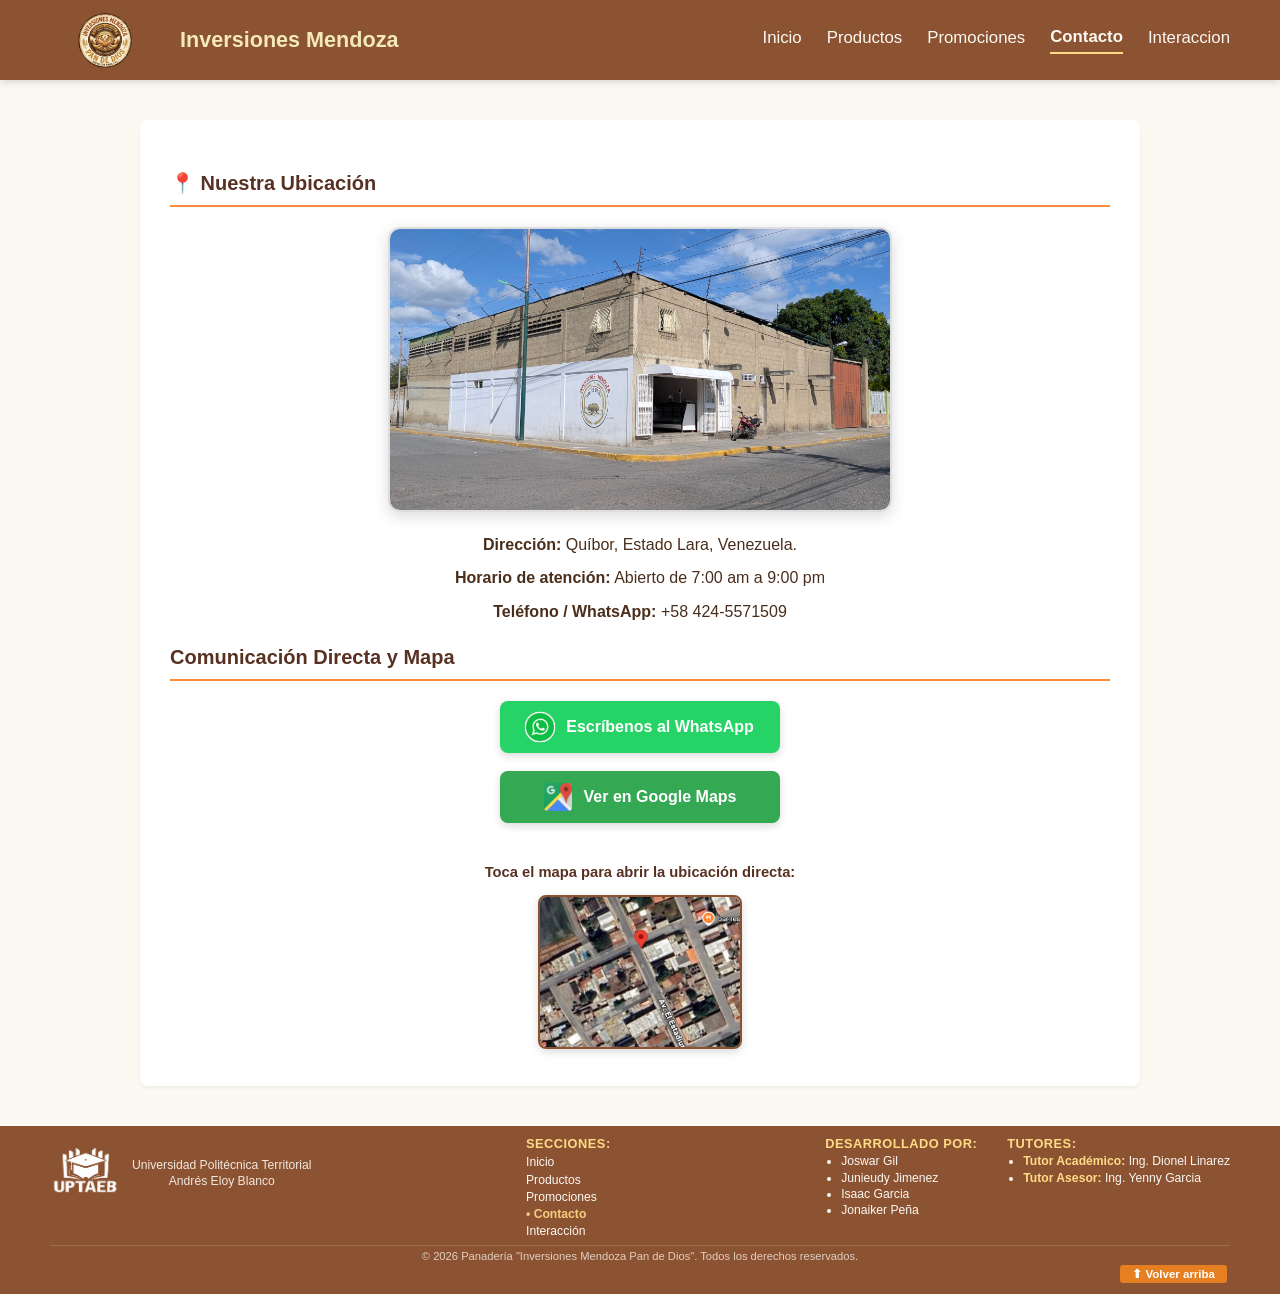
==== contacto.html @ a91e6623 "Subiendo mi pagina web" ====
<!DOCTYPE html>
<html lang="es">

<head>
    <meta charset="UTF-8">
    <meta http-equiv="X-UA-Compatible" content="IE=edge">
    <meta name="viewport" content="width=device-width, initial-scale=1.0, maximum-scale=5.0">
    <meta name="MobileOptimized" content="width">
    <meta name="HandheldFriendly" content="true">
    <meta name="mobile-web-app-capable" content="yes">
    <meta name="apple-mobile-web-app-capable" content="yes">
    <meta name="theme-color" content="#8c5333">
    <title>Contacto - Inversiones Mendoza Pan de Dios</title>
    <link rel="stylesheet" href="estilos.css">
</head>

<body id="pagina-contacto">

    <div id="arriba"></div>
    <header class="header-navegacion">
        <div class="contenedor-logo">
            <img src="imagenes/logo.png" alt="Logo" class="logo-img">
        </div>
        <div class="texto-inversiones">
            <h3>Inversiones Mendoza</h3>
        </div>

        <input type="checkbox" id="menu-check" class="menu-check">
        <label for="menu-check" class="menu-hamburguesa" aria-label="Abrir menú de navegación">
            <span class="linea-hamburguesa"></span>
            <span class="linea-hamburguesa"></span>
            <span class="linea-hamburguesa"></span>
        </label>

        <nav class="menu">
            <a href="index.html" class="nav-inicio">Inicio</a>
            <a href="productos.html" class="nav-productos">Productos</a>
            <a href="promociones.html" class="nav-promociones">Promociones</a>
            <a href="contacto.html" class="nav-contacto">Contacto</a>
            <a href="opiniones.html" class="nav-opiniones">Interaccion</a>
        </nav>
    </header>

    <main class="contenedor-principal">
        <!-- Información de ubicación física, horarios y enlaces directos a WhatsApp y Google Maps -->
        <div class="contenedor-tarjeta">

            <section>
                <h2 class="titulo-categoria">📍 Nuestra Ubicación</h2>

                <div class="contenedor-foto-fachada">
                    <img src="imagenes/fachada_panaderia.jpg"
                        alt="Fachada de la Panadería Inversiones Mendoza Pan de Dios" class="img-fachada">
                </div>

                <div class="datos-contacto">
                    <p><strong>Dirección:</strong> Quíbor, Estado Lara, Venezuela.</p>
                    <p><strong>Horario de atención:</strong> Abierto de 7:00 am a 9:00 pm</p>
                    <p><strong>Teléfono / WhatsApp:</strong> +58 424-5571509</p>
                </div>
            </section>

            <section>
                <h2 class="titulo-categoria">Comunicación Directa y Mapa</h2>

                <div class="columna-contacto-vertical">
                    <a href="https://wa.me/584245571509?text=Hola%2C%20me%20comunico%20desde%20la%20secci%C3%B3n%20de%20contacto%20para%20realizar%20una%20consulta%20a%20la%20panader%C3%ADa%20Inversiones%20Mendoza."
                        target="_blank" rel="noopener noreferrer" class="boton-contacto whatsapp">
                        <img src="imagenes/whatsappicono.jpg" alt="WhatsApp" class="icono-btn-contacto wsp">
                        <span>Escríbenos al WhatsApp</span>
                    </a>

                    <a href="https://maps.app.goo.gl/RMvZRr3VGfAsPou39" target="_blank" rel="noopener noreferrer"
                        class="boton-contacto maps">
                        <img src="imagenes/googlemaps.jpg" alt="Google Maps" class="icono-btn-contacto">
                        <span>Ver en Google Maps</span>
                    </a>

                    <div class="contenedor-mapa-miniatura">
                        <p class="etiqueta-mapa">Toca el mapa para abrir la ubicación directa:</p>
                        <a href="https://maps.app.goo.gl/RMvZRr3VGfAsPou39" target="_blank" rel="noopener noreferrer">
                            <img src="imagenes/Captura Ubicacion.PNG" alt="Ubicación en Google Maps"
                                class="img-mapa-miniatura">
                        </a>
                    </div>
                </div>
            </section>

        </div>
    </main>

    <!-- Pie de página con créditos del equipo, navegación y la UPTAEB -->
    <footer class="pie-pagina">

        <div class="fila-superior-footer">
            <!-- Izquierda: Institución con Logo al lado -->
            <div class="columna-footer universidad">
                <div class="bloque-institucion-flex">
                    <img src="imagenes/logo_universidad.png" alt="Logo UPTAEB" class="logo-uni-img">

                    <div class="texto-institucion">
                        <p>Universidad Politécnica Territorial</p>
                        <p id="texto2uni">Andrés Eloy Blanco</p>
                    </div>
                </div>
            </div>

            <!-- Centro: Secciones una arriba de la otra -->
            <div class="columna-footer secciones">
                <h3>Secciones:</h3>
                <nav class="footer-nav">
                    <a href="index.html" class="footer-inicio">Inicio</a>
                    <a href="productos.html" class="footer-productos">Productos</a>
                    <a href="promociones.html" class="footer-promociones">Promociones</a>
                    <a href="contacto.html" class="footer-contacto">Contacto</a>
                    <a href="opiniones.html" class="footer-opiniones">Interacción</a>
                </nav>
            </div>

            <!-- Derecha: Desarrolladores con UL y Tutores alineados al mismo margen -->
            <div class="columna-footer desarrolladores-tutores">
                <div class="bloque-desarrolladores">
                    <h3>Desarrollado por:</h3>
                    <ul class="lista-desarrolladores">
                        <li>Joswar Gil</li>
                        <li>Junieudy Jimenez</li>
                        <li>Isaac Garcia</li>
                        <li>Jonaiker Peña</li>
                    </ul>
                </div>
                <div class="bloque-tutores">
                    <h3>Tutores:</h3>
                    <ul class="lista-tutores">
                        <li><strong>Tutor Académico:</strong> Ing. Dionel Linarez</li>
                        <li><strong>Tutor Asesor:</strong> Ing. Yenny Garcia</li>
                    </ul>
                </div>
            </div>
        </div>

        <div class="fila-inferior-footer derechos">
            <p>&copy; 2026 Panadería "Inversiones Mendoza Pan de Dios". Todos los derechos reservados.</p>
        </div>
        <div class="contenedor-boton-arriba">
            <a href="#arriba" class="boton-ir-arriba">⬆ Volver arriba</a>
        </div>

    </footer>
</body>

</html>
---- estilos.css ----
/* ==========================================================================
   INVERSIONES MENDOZA PAN DE DIOS - ESTILOS PRINCIPALES
   ========================================================================== */

/* --------------------------------------------------------------------------
   1. RESET Y CONFIGURACIÓN BASE
   -------------------------------------------------------------------------- */
*::before,
*::after {
    box-sizing: border-box;
}

html {
    scroll-behavior: smooth;
}

#arriba {
    scroll-margin-top: 0;
}

/* Compensación de anclas en el catálogo para no quedar tapado por el header fijo */
#seccion-panes,
#seccion-quesos,
#seccion-charcuteria,
.grupo-categoria {
    scroll-margin-top: 90px;
}

/* Estilos base del cuerpo de la página */
body {
    margin: 0;
    padding: 0;
    font-family: 'Segoe UI', sans-serif;
    background-color: #fcf8f2;
    color: #4a2e1b;
    animation: aparecerPantalla 0.4s ease-out forwards;
}

/* Contenedor central que limita el ancho a 1000px y lo centra */
.contenedor-principal {
    max-width: 1000px;
    margin: 40px auto;
    padding: 0 20px;
    text-align: center;
}

/* Tarjeta blanca para agrupar contenidos en subpáginas */
.contenedor-tarjeta,
.bloque-texto-resena {
    background-color: #ffffff;
    border-radius: 8px;
    padding: 30px;
    margin-top: 15px;
    box-shadow: 0 2px 5px rgba(0, 0, 0, 0.05);
    line-height: 1.6;
}

/* Formato justificado específico para la reseña histórica en Inicio */
.bloque-texto-resena {
    text-align: justify;
}

.bloque-texto-resena p {
    text-indent: 5px;
    margin-bottom: 15px;
}

.bloque-texto-resena p:last-child {
    margin-bottom: 0;
}

/* --------------------------------------------------------------------------
   2. BARRA DE NAVEGACIÓN Y CABECERA (HEADER)
   -------------------------------------------------------------------------- */
.header-navegacion {
    background-color: #8c5333;
    display: flex;
    justify-content: space-between;
    align-items: center;
    padding: 10px 50px;
    position: sticky;
    top: 0;
    z-index: 1000;
    box-shadow: 0 2px 8px rgba(0, 0, 0, 0.15);
}

.contenedor-logo {
    display: flex;
    align-items: center;
}

.logo-img {
    height: 60px;
    width: auto;
    display: block;
    flex-shrink: 0;
}

.texto-inversiones {
    color: #f3eab8;
    margin: 0 auto 0 20px;
    text-align: left;
}

.texto-inversiones h3 {
    margin: 0;
    font-size: clamp(1.05rem, 2vw, 1.35rem);
    white-space: nowrap;
}

/* Checkbox oculto y botón hamburguesa en escritorio */
.menu-check {
    display: none;
}

.menu-hamburguesa {
    display: none;
}

/* Enlaces del menú superior */
.menu {
    display: flex;
    align-items: center;
}

.menu a {
    color: #fcf8f2;
    text-decoration: none;
    margin-left: 25px;
    font-size: 1.05rem;
    padding-bottom: 5px;
    position: relative;
    transition: color 0.3s ease;
}

.menu a:hover {
    color: #FA8C3E;
}

.menu a::after {
    content: '';
    position: absolute;
    width: 100%;
    transform: scaleX(0);
    height: 2px;
    bottom: 0;
    left: 0;
    background-color: #FA8C3E;
    transform-origin: bottom right;
    transition: transform 0.25s ease-out;
}

.menu a:hover::after {
    transform: scaleX(1);
    transform-origin: bottom left;
}

/* Resalta con línea amarilla la pestaña de la página actual y bloquea la recarga */
#pagina-inicio .nav-inicio,
#pagina-productos .nav-productos,
#pagina-promociones .nav-promociones,
#pagina-contacto .nav-contacto,
#pagina-opiniones .nav-opiniones {
    border-bottom: 2px solid #FFDB85;
    font-weight: bold;
    pointer-events: none;
    cursor: default;
}

/* --------------------------------------------------------------------------
   3. SECCIONES DE LA PÁGINA DE INICIO (INDEX)
   -------------------------------------------------------------------------- */
.bienvenida h1 {
    font-size: 1.5rem;
    color: #4a2e1b;
    margin: 40px 0 20px 0;
}

/* Carrusel automático de imágenes */
.carrusel-botones {
    position: relative;
    max-width: 700px;
    height: 400px;
    margin: 20px auto;
    border-radius: 12px;
    overflow: hidden;
    box-shadow: 0 4px 12px rgba(0, 0, 0, 0.15);
    background-color: #000;
}

.carrusel-imagenes {
    display: flex;
    width: 500%;
    height: 100%;
    animation: carruselAutomatico 13s infinite ease-in-out;
}

.carrusel-botones:hover .carrusel-imagenes {
    animation-play-state: paused;
}

.slide {
    position: relative;
    width: 20%;
    height: 100%;
    flex-shrink: 0;
}

.slide img {
    width: 100%;
    height: 100%;
    object-fit: cover;
}

.slide.slide-logo {
    background-color: #fcf8f2;
}

.slide.slide-logo img {
    object-fit: contain;
    padding: 25px 0 60px 0;
    box-sizing: border-box;
}

.carrusel-caption {
    position: absolute;
    bottom: 0;
    left: 0;
    width: 100%;
    background: rgba(0, 0, 0, 0.6);
    color: #ffffff;
    text-align: center;
    padding: 10px;
    font-size: 1.1rem;
    font-weight: bold;
}

@keyframes carruselAutomatico {

    0%,
    16% {
        transform: translateX(0%);
    }

    20%,
    36% {
        transform: translateX(-20%);
    }

    40%,
    56% {
        transform: translateX(-40%);
    }

    60%,
    76% {
        transform: translateX(-60%);
    }

    80%,
    96% {
        transform: translateX(-80%);
    }

    100% {
        transform: translateX(0%);
    }
}

/* Accesos rápidos a categorías */
.accesos-directos {
    margin: 30px 0 50px 0;
}

.instruccion-busqueda {
    font-size: 1.05rem;
    color: #593122;
    margin-bottom: 20px;
    font-weight: 500;
}

.contenedor-botones-busqueda {
    display: flex;
    justify-content: center;
    gap: 40px;
}

.tarjeta-acceso {
    display: flex;
    flex-direction: column;
    align-items: center;
    background-color: #ffffff;
    padding: 20px 35px;
    border-radius: 12px;
    text-decoration: none;
    color: #4a2e1b;
    width: 100px;
    box-shadow: 0 4px 6px rgba(0, 0, 0, 0.05);
    transition: transform 0.3s cubic-bezier(0.25, 0.8, 0.25, 1), box-shadow 0.3s ease;
}

.tarjeta-acceso:hover {
    transform: translateY(-8px);
    box-shadow: 0 12px 20px rgba(140, 83, 51, 0.15);
}

.tarjeta-acceso .icono-producto {
    font-size: 2.8rem;
    margin-bottom: 10px;
    transition: transform 0.3s ease;
}

.tarjeta-acceso:hover .icono-producto {
    transform: scale(1.15) rotate(5deg);
}

/* Reseña histórica */
.resena-historica h2 {
    font-size: 1.3rem;
    color: #593122;
    text-transform: uppercase;
    margin-top: 40px;
}

/* --------------------------------------------------------------------------
   4. CATÁLOGO DE PRODUCTOS (PRODUCTOS.HTML)
   -------------------------------------------------------------------------- */
.grupo-categoria {
    margin-bottom: 35px;
}

.titulo-categoria {
    color: #593122;
    font-size: 1.25rem;
    text-align: left;
    border-bottom: 2px solid #FA8C3E;
    padding-bottom: 6px;
    margin-bottom: 20px;
}

.grid-catalogo {
    display: flex;
    flex-wrap: wrap;
    gap: 20px;
    justify-content: center;
}

.item-tarjeta {
    background-color: #fcf8f2;
    border: 1px solid rgba(255, 94, 0, 0.281);
    border-radius: 10px;
    padding: 12px;
    text-align: center;
    width: 280px;
    box-shadow: 0 3px 6px rgba(0, 0, 0, 0.05);
    transition: transform 0.25s ease, box-shadow 0.25s ease;
}

.item-tarjeta:hover {
    transform: translateY(-5px);
    box-shadow: 0 8px 15px rgba(140, 83, 51, 0.15);
}

.img-producto {
    width: 100%;
    height: 140px;
    object-fit: cover;
    border-radius: 6px;
}

.nombre-producto {
    color: #4a2e1b;
    font-size: 1.05rem;
    font-weight: bold;
    margin-top: 10px;
    margin-bottom: 0;
}

.precio-producto {
    color: #8c5333;
    font-size: 1.1rem;
    font-weight: bold;
    margin-top: 8px;
    margin-bottom: 0;
}

/* Botón flotante de WhatsApp */
.boton-flotante-whatsapp {
    position: fixed;
    bottom: 25px;
    left: 25px;
    width: 60px;
    height: 60px;
    background-color: #25d366;
    border-radius: 50%;
    display: flex;
    justify-content: center;
    align-items: center;
    box-shadow: 0 4px 14px rgba(0, 0, 0, 0.25);
    z-index: 1000;
    transition: transform 0.3s ease, box-shadow 0.3s ease;
    text-decoration: none;
    overflow: hidden;
}

.boton-flotante-whatsapp:hover {
    transform: scale(1.1);
    box-shadow: 0 6px 20px rgba(37, 211, 102, 0.4);
}

.icono-flotante-wsp {
    width: 100%;
    height: 100%;
    object-fit: cover;
    border-radius: 50%;
    transform: scale(1.1);
}

/* --------------------------------------------------------------------------
   5. PROMOCIONES Y COMBOS (PROMOCIONES.HTML)
   -------------------------------------------------------------------------- */
.subtitulo-promociones,
.subtitulo-seccion {
    color: #6d4c38;
    font-size: 1rem;
    margin-bottom: 25px;
    text-align: center;
}

.grid-promociones {
    display: flex;
    flex-wrap: wrap;
    gap: 25px;
    justify-content: center;
}

.tarjeta-promocion {
    background-color: #ffffff;
    border: 2px solid #e67e22;
    border-radius: 38px;
    width: 205px;
    overflow: hidden;
    box-shadow: 0 4px 12px rgba(140, 83, 51, 0.1);
    display: flex;
    flex-direction: column;
    position: relative;
    transition: transform 0.3s ease, box-shadow 0.3s ease;
}

.tarjeta-promocion:hover {
    transform: translateY(-6px);
    box-shadow: 0 10px 22px rgba(230, 126, 34, 0.2);
}

.etiqueta-destacada {
    background-color: #e67e22;
    color: #ffffff;
    font-size: 0.85rem;
    font-weight: bold;
    padding: 6px 12px;
    text-align: center;
    letter-spacing: 0.5px;
}

.contenedor-img-promo {
    width: 110%;
    height: 162px;
    overflow: hidden;
    background-color: #f5ebe1;
}

.img-promocion {
    width: 100%;
    height: 100%;
    object-fit: cover;
    transition: transform 0.3s ease;
}

.tarjeta-promocion:hover .img-promocion {
    transform: scale(1.05);
}

.contenido-promocion {
    padding: 18px;
    display: flex;
    flex-direction: column;
    flex-grow: 1;
    text-align: left;
}

.nombre-promocion {
    color: #593122;
    font-size: 1.2rem;
    margin: 0 0 10px 0;
    text-align: center;
}

.descripcion-promo {
    font-size: 0.92rem;
    color: #4a2e1b;
    line-height: 1.4;
    margin-bottom: 15px;
    text-indent: 0;
}

.caja-precio-promo {
    margin-bottom: 15px;
}

.precio-promocion {
    font-size: 1.35rem;
    font-weight: bold;
    color: #e67e22;
    margin: 0 0 8px 0;
    text-align: center;
}

.nota-adicional {
    font-size: 0.82rem;
    color: #7a5035;
    margin: 0;
    text-indent: 0;
}

.boton-solicitar-promo {
    display: block;
    text-align: center;
    background-color: #e67e22;
    color: #ffffff;
    text-decoration: none;
    padding: 10px 15px;
    border-radius: 6px;
    font-weight: bold;
    font-size: 0.95rem;
    margin-top: auto;
    transition: background-color 0.3s ease;
}

.boton-solicitar-promo:hover {
    background-color: #d35400;
}

/* --------------------------------------------------------------------------
   6. CONTACTO Y UBICACIÓN (CONTACTO.HTML)
   -------------------------------------------------------------------------- */
.contenedor-foto-fachada {
    display: flex;
    justify-content: center;
    align-items: center;
    margin: 20px auto;
    width: 100%;
}

.img-fachada {
    max-width: 500px;
    width: 100%;
    height: auto;
    border-radius: 12px;
    box-shadow: 0 4px 15px rgba(0, 0, 0, 0.15);
    object-fit: cover;
    border: 2px solid #ddd;
}

.datos-contacto {
    text-align: center;
    margin: 15px 0;
}

.datos-contacto p {
    margin: 8px 0;
    text-indent: 0;
}

.columna-contacto-vertical {
    display: flex;
    flex-direction: column;
    align-items: center;
    gap: 18px;
    margin-top: 15px;
}

.boton-contacto {
    display: flex;
    align-items: center;
    justify-content: center;
    gap: 12px;
    width: 280px;
    padding: 12px 20px;
    border-radius: 8px;
    text-decoration: none;
    font-weight: bold;
    font-size: 1rem;
    color: #ffffff;
    box-shadow: 0 3px 8px rgba(0, 0, 0, 0.15);
    transition: transform 0.2s ease, box-shadow 0.2s ease, background-color 0.2s ease;
    box-sizing: border-box;
}

.boton-contacto:hover {
    transform: translateY(-3px);
    box-shadow: 0 6px 14px rgba(0, 0, 0, 0.2);
}

.boton-contacto.whatsapp {
    background-color: #25d366;
}

.boton-contacto.whatsapp:hover {
    background-color: #1eb956;
}

.boton-contacto.maps {
    background-color: #34a853;
}

.boton-contacto.maps:hover {
    background-color: #2b8b44;
}

.icono-btn-contacto {
    width: 28px;
    height: 28px;
    object-fit: cover;
    border-radius: 4px;
}

.icono-btn-contacto.wsp {
    border-radius: 50%;
    transform: scale(1.1);
}

.contenedor-mapa-miniatura {
    display: flex;
    flex-direction: column;
    align-items: center;
    margin-top: 10px;
}

.etiqueta-mapa {
    font-size: 0.92rem;
    color: #593122;
    margin: 10px 0;
    font-weight: 600;
    text-align: center;
}

.img-mapa-miniatura {
    width: 200px;
    height: 150px;
    object-fit: cover;
    border-radius: 8px;
    border: 2px solid #8c5333;
    box-shadow: 0 3px 8px rgba(0, 0, 0, 0.15);
    transition: transform 0.2s ease;
}

.img-mapa-miniatura:hover {
    transform: scale(1.03);
}

/* --------------------------------------------------------------------------
   7. OPINIONES, TESTIMONIOS Y FORMULARIO (OPINIONES.HTML)
   -------------------------------------------------------------------------- */
.comentarios {
    display: flex;
    flex-direction: column;
    gap: 18px;
    margin-top: 20px;
}

.tarjeta-comentario {
    display: flex;
    align-items: flex-start;
    gap: 18px;
    padding: 18px 22px;
    background-color: #ffffff;
    border: 1px solid rgba(140, 83, 51, 0.15);
    border-radius: 12px;
    box-shadow: 0 4px 10px rgba(0, 0, 0, 0.04);
    text-align: left;
    transition: transform 0.25s ease, box-shadow 0.25s ease;
}

.tarjeta-comentario:hover {
    transform: translateY(-4px);
    box-shadow: 0 8px 18px rgba(140, 83, 51, 0.12);
}

.avatar-usuario {
    width: 55px;
    height: 55px;
    border-radius: 50%;
    object-fit: cover;
    border: 2px solid #e67e22;
    flex-shrink: 0;
}

.contenido-comentario {
    flex-grow: 1;
}

.encabezado-comentario {
    display: flex;
    justify-content: space-between;
    align-items: center;
    flex-wrap: wrap;
    gap: 8px;
    margin-bottom: 5px;
}

.encabezado-comentario h3 {
    margin: 0;
    font-size: 1.1rem;
    color: #4a2e1b;
}

.badge-producto-mencionado {
    background-color: #fceddf;
    color: #d35400;
    font-size: 0.8rem;
    font-weight: 600;
    padding: 3px 9px;
    border-radius: 12px;
    border: 1px solid rgba(211, 84, 0, 0.2);
}

.calificacion {
    font-size: 0.95rem;
    margin-bottom: 8px;
}

.contenido-comentario p {
    margin: 0;
    font-size: 0.95rem;
    line-height: 1.5;
    color: #4a2e1b;
    text-indent: 0;
}

/* Aviso de Privacidad */
.aviso-privacidad {
    display: flex;
    align-items: center;
    gap: 15px;
    background-color: #fff9e6;
    border: 1px solid #ffd166;
    border-left: 5px solid #f39c12;
    padding: 12px 16px;
    border-radius: 8px;
    margin: 20px auto 25px auto;
    max-width: 600px;
    text-align: left;
}

.icono-candado {
    font-size: 1.6rem;
    flex-shrink: 0;
}

.aviso-privacidad p {
    margin: 0;
    font-size: 0.9rem;
    color: #634316;
    line-height: 1.4;
    text-indent: 0;
}

/* Formulario */
.formulario-opinion {
    max-width: 600px;
    margin: 0 auto;
    text-align: center;
}

.campo-grupo {
    margin-bottom: 20px;
    text-align: left;
}

.campo-grupo label {
    display: block;
    margin-bottom: 8px;
    font-weight: bold;
    color: #593122;
    font-size: 0.95rem;
}

.campo-grupo textarea {
    width: 100%;
    padding: 12px 14px;
    border: 1px solid #c9b09a;
    border-radius: 6px;
    font-family: inherit;
    font-size: 0.95rem;
    box-sizing: border-box;
    resize: vertical;
    transition: border-color 0.2s ease, box-shadow 0.2s ease;
    background-color: #fffdfa;
}

.campo-grupo textarea:focus {
    outline: none;
    border-color: #e67e22;
    box-shadow: 0 0 0 3px rgba(230, 126, 34, 0.2);
}

.boton-enviar-opinion {
    display: inline-block;
    background-color: #e67e22;
    color: #ffffff;
    padding: 10px 24px;
    text-decoration: none;
    border-radius: 4px;
    font-weight: 600;
    font-size: 0.95rem;
    border: none;
    cursor: pointer;
    box-shadow: 0 2px 6px rgba(0, 0, 0, 0.1);
    transition: background-color 0.3s ease, transform 0.2s ease;
}

.boton-enviar-opinion:hover {
    background-color: #d35400;
    transform: translateY(-1px);
}

.boton-enviar-opinion:active {
    transform: translateY(0);
}

.mensaje-exito {
    display: none;
    margin: 20px auto 0 auto;
    max-width: 520px;
    padding: 20px 24px;
    background-color: #d4edda;
    color: #155724;
    border: 1px solid #c3e6cb;
    border-radius: 6px;
    text-align: center;
    box-shadow: 0 4px 12px rgba(0, 0, 0, 0.08);
}

.mensaje-exito h3 {
    margin: 6px 0;
    color: #155724;
    font-size: 1.15rem;
}

.mensaje-exito p {
    margin: 4px 0 0 0;
    font-size: 0.95rem;
    color: #1e6b30;
    text-indent: 0;
}

.icono-exito {
    font-size: 2rem;
    margin: 0 !important;
}

/* Activación del mensaje de éxito con CSS */
.formulario-opinion:has(.boton-enviar-opinion:focus)~.mensaje-exito,
.formulario-opinion:has(.boton-enviar-opinion:active)~.mensaje-exito {
    display: block;
    animation: fadeInMensaje 0.4s ease forwards;
}

@keyframes fadeInMensaje {
    from {
        opacity: 0;
        transform: translateY(10px);
    }

    to {
        opacity: 1;
        transform: translateY(0);
    }
}

/* --------------------------------------------------------------------------
   8. PIE DE PÁGINA (FOOTER)
   -------------------------------------------------------------------------- */
.pie-pagina {
    background-color: #8c5333;
    color: #fcf8f2;
    padding: 10px 50px 8px 50px;
    margin-top: 25px;
    font-size: 0.78rem;
    box-sizing: border-box;
}

.contenedor-boton-arriba {
    text-align: right;
    margin: 3px;
}

.boton-ir-arriba {
    display: inline-block;
    background-color: #e67e22;
    color: #ffffff;
    margin-left: -100px;
    padding: 2px 12px;
    text-decoration: none;
    border-radius: 3px;
    font-weight: 600;
    font-size: 0.72rem;
    transition: background-color 0.3s ease, transform 0.2s ease;
}

.boton-ir-arriba:hover {
    background-color: #d35400;
    transform: translateY(-1px);
}

.fila-superior-footer {
    width: 100%;
    margin: 0 auto;
    display: flex;
    justify-content: space-between;
    align-items: flex-start;
    gap: 25px;
}

.columna-footer {
    display: flex;
    flex-direction: column;
}

.columna-footer h3 {
    font-size: 0.8rem;
    margin: 0 0 3px 0;
    color: #FFDB85;
    text-transform: uppercase;
    letter-spacing: 0.5px;
}

.columna-footer p {
    margin: 1px 0;
    opacity: 0.9;
    font-size: 0.76rem;
    line-height: 1.25;
}

/* Columna Institución */
.columna-footer.universidad {
    text-align: left;
}

.bloque-institucion-flex {
    display: flex;
    align-items: center;
    gap: 12px;
}



.logo-uni-img {
    height: 50px;
    width: 70px;
    object-fit: contain;
    display: block;
    flex-shrink: 0;
    border-radius: 10px;
    margin-top: 10px;
}

.texto-institucion h3 {
    font-size: 0.8rem;
    margin: 0 0 2px 0;
    color: #FFDB85;
    text-transform: uppercase;
    letter-spacing: 0.5px;
}

#texto2uni {
    margin-top: 1px;
    text-align: center;
}


.texto-institucion p {
    margin-top: 15px;
    opacity: 0.9;
    font-size: 0.76rem;
    line-height: 1.25;
}

/* Columna Navegación del Footer */
.columna-footer.secciones {
    text-align: left;
}

.footer-nav {
    display: flex;
    flex-direction: column;
    gap: 2px;
    margin-top: 1px;
}

.footer-nav a {
    color: #fcf8f2;
    text-decoration: none;
    font-size: 0.76rem;
    transition: color 0.2s ease, transform 0.2s ease;
    width: fit-content;
    line-height: 1.25;
}

.footer-nav a:hover {
    color: #FA8C3E;
    transform: translateX(3px);
}

/* Indicador y bloqueo automático de la sección actual en el footer */
#pagina-inicio .footer-inicio,
#pagina-productos .footer-productos,
#pagina-promociones .footer-promociones,
#pagina-contacto .footer-contacto,
#pagina-opiniones .footer-opiniones {
    pointer-events: none;
    cursor: default;
    color: #FFDB85;
    font-weight: bold;
    opacity: 0.9;
    transform: none;
}

#pagina-inicio .footer-inicio::before,
#pagina-productos .footer-productos::before,
#pagina-promociones .footer-promociones::before,
#pagina-contacto .footer-contacto::before,
#pagina-opiniones .footer-opiniones::before {
    content: "• ";
    color: #FFDB85;
}

/* Columna Desarrolladores y Tutores */
.columna-footer.desarrolladores-tutores {
    text-align: left;
    display: flex;
    flex-direction: row;
    gap: 30px;
    align-items: flex-start;
}

.bloque-desarrolladores,
.bloque-tutores {
    margin-bottom: 0;
}

.lista-desarrolladores,
.lista-tutores {
    list-style-type: disc;
    padding-left: 16px;
    margin: 1px 0 0 0;
    font-size: 0.76rem;
}

.lista-desarrolladores li,
.lista-tutores li {
    margin-bottom: 1px;
    line-height: 1.25;
}

.lista-tutores strong {
    color: #FFDB85;
    font-weight: 600;
}

/* Derechos de autor */
.fila-inferior-footer.derechos {
    text-align: center;
    margin-top: 6px;
    border-top: 1px solid rgba(252, 248, 242, 0.15);
    padding-top: 4px;
}

.fila-inferior-footer.derechos p {
    margin: 0;
    opacity: 0.75;
    font-size: 0.7rem;
}

/* --------------------------------------------------------------------------
   9. ADAPTABILIDAD RESPONSIVE (MÓVILES Y TABLETS)
   -------------------------------------------------------------------------- */
@media (max-width: 768px) {

    /* Header y menú hamburguesa */
    .header-navegacion {
        padding: 10px 16px;
        flex-direction: row;
        flex-wrap: wrap;
        justify-content: space-between;
        align-items: center;
        gap: 0;
    }

    .logo-img {
        height: 48px;
    }

    .texto-inversiones {
        margin: 0 auto 0 10px;
        text-align: left;
    }

    .texto-inversiones h3 {
        font-size: clamp(0.95rem, 3.8vw, 1.15rem);
        white-space: normal;
    }

    .menu-hamburguesa {
        display: flex;
        flex-direction: column;
        justify-content: space-between;
        width: 28px;
        height: 22px;
        cursor: pointer;
        padding: 0;
        z-index: 1001;
    }

    .linea-hamburguesa {
        display: block;
        width: 100%;
        height: 3px;
        background-color: #fcf8f2;
        border-radius: 3px;
        transition: transform 0.3s ease, opacity 0.3s ease;
    }

    #menu-check:checked~.menu-hamburguesa .linea-hamburguesa:nth-child(1) {
        transform: translateY(9.5px) rotate(45deg);
    }

    #menu-check:checked~.menu-hamburguesa .linea-hamburguesa:nth-child(2) {
        opacity: 0;
    }

    #menu-check:checked~.menu-hamburguesa .linea-hamburguesa:nth-child(3) {
        transform: translateY(-9.5px) rotate(-45deg);
    }

    .menu {
        display: none;
        flex-direction: column;
        width: 100%;
        background-color: #723e24;
        margin-top: 12px;
        padding: 6px 0;
        border-radius: 8px;
        box-shadow: 0 4px 12px rgba(0, 0, 0, 0.25);
    }

    #menu-check:checked~.menu {
        display: flex;
        animation: desplegarMenu 0.25s ease-out forwards;
    }

    .menu a {
        margin: 0;
        padding: 12px 16px;
        font-size: 1rem;
        border-bottom: 1px solid rgba(255, 255, 255, 0.08);
        text-align: center;
        display: block;
    }

    .menu a:last-child {
        border-bottom: none;
    }

    .menu a::after {
        display: none;
    }

    /* Contenedor principal y tarjetas */
    .contenedor-principal {
        margin: 20px auto;
        padding: 0 12px;
    }

    #textobienvenida {
        font-size: 1.25rem;
        margin-top: 1px;
    }

    .resena-historica h2 {
        font-size: 1.10rem;
        color: #593122;
        text-transform: uppercase;
        margin-top: 10px;
    }

    .bienvenida h1 {
        font-size: 1.15rem;
        margin: 20px 0 15px 0;
        line-height: 1.20;
    }

    .contenedor-tarjeta,
    .bloque-texto-resena {
        padding: 18px 14px;
        border-radius: 8px;
    }

    /* Carrusel móvil */
    .carrusel-botones {
        max-width: 100%;
        height: 240px;
        margin: 15px auto;
        border-radius: 8px;
    }

    .slide.slide-logo img {
        padding: 10px 0 40px 0;
    }

    .carrusel-caption {
        font-size: 0.9rem;
        padding: 8px;
    }

    /* Accesos rápidos móvil */
    .contenedor-botones-busqueda {
        gap: 10px;
        flex-wrap: wrap;
    }

    .tarjeta-acceso {
        padding: 12px 8px;
        width: 80px;
        flex: 1 1 80px;
        max-width: 105px;
    }

    .tarjeta-acceso .icono-producto {
        font-size: 2rem;
        margin-bottom: 4px;
    }

    .tarjeta-acceso .texto-acceso {
        font-size: 0.82rem;
    }

    /* Catálogo móvil */
    .grid-catalogo {
        gap: 15px;
    }

    .item-tarjeta {
        width: 100%;
        max-width: 320px;
    }

    /* Promociones móvil */
    .grid-promociones {
        gap: 20px;
    }

    .tarjeta-promocion {
        width: 100%;
        max-width: 320px;
        border-radius: 24px;
    }

    .contenedor-img-promo {
        width: 100%;
        height: 175px;
    }

    /* Contacto móvil */
    .boton-contacto {
        width: 100%;
        max-width: 300px;
    }

    .img-fachada {
        max-width: 100%;
        height: auto;
    }

    .img-mapa-miniatura {
        width: 100%;
        max-width: 240px;
        height: auto;
        aspect-ratio: 4 / 3;
    }

    /* Opiniones e interacción móvil */
    .tarjeta-comentario {
        padding: 14px 15px;
        gap: 12px;
    }

    .avatar-usuario {
        width: 48px;
        height: 48px;
    }

    .encabezado-comentario h3 {
        font-size: 1rem;
    }

    .badge-producto-mencionado {
        font-size: 0.75rem;
    }

    .aviso-privacidad {
        padding: 10px 12px;
        gap: 10px;
    }

    .formulario-opinion textarea {
        font-size: 0.95rem;
    }

    .boton-enviar-opinion {
        width: 100%;
        padding: 12px;
    }

    /* Botón flotante WhatsApp móvil */
    .boton-flotante-whatsapp {
        position: fixed;
        bottom: 18px;
        right: auto;
        left: 18px;
        width: 52px;
        height: 52px;
    }

    /* Pie de página móvil */
    .pie-pagina {
        padding: 16px 14px 8px 14px;
    }

    .fila-superior-footer {
        flex-direction: column;
        align-items: center;
        text-align: center;
        gap: 16px;
    }


    .contenedor-boton-arriba {
        text-align: center;
        margin-top: 5px;
    }

    .boton-ir-arriba {
        display: inline-block;
        background-color: #e67e22;
        color: #ffffff;
        margin-left: auto;
        padding: 2px 12px;
        text-decoration: none;
        border-radius: 3px;
        font-weight: 600;
        font-size: 0.72rem;
    }




    .columna-footer.universidad,
    .columna-footer.secciones {
        text-align: center;
        align-items: center;
    }

    .bloque-institucion-flex {
        flex-direction: column;
        align-items: center;
        text-align: center;
        gap: 8px;
    }

    .logo-uni-img {
        width: 70px;
        height: auto;
        display: block;
        margin: 0 auto;
    }

    .texto-institucion {
        text-align: center;
    }

    .footer-nav {
        align-items: center;
    }

    .columna-footer.desarrolladores-tutores {
        flex-direction: column;
        align-items: center;
        text-align: center;
        gap: 12px;
    }

    .lista-desarrolladores,
    .lista-tutores {
        text-align: left;
        display: inline-block;
    }
}

/* --------------------------------------------------------------------------
   10. ANIMACIONES GLOBALES
   -------------------------------------------------------------------------- */
@keyframes desplegarMenu {
    from {
        opacity: 0;
        transform: translateY(-8px);
    }

    to {
        opacity: 1;
        transform: translateY(0);
    }
}

.carrusel-botones,
.bienvenida,
.accesos-directos,
.resena-historica,
.contenedor-tarjeta,
.bloque-texto-resena {
    opacity: 0.1;
    animation: subirSeccion 0.5s cubic-bezier(0.215, 0.610, 0.355, 1) forwards;
}

.carrusel-botones {
    animation-delay: 0.05s;
}

.bienvenida {
    animation-delay: 0.1s;
}

.accesos-directos {
    animation-delay: 0.15s;
}

.resena-historica,
.contenedor-tarjeta,
.bloque-texto-resena {
    animation-delay: 0.2s;
}

@keyframes aparecerPantalla {
    from {
        opacity: 0.3;
    }

    to {
        opacity: 1;
    }
}

@keyframes subirSeccion {
    from {
        opacity: 0.1;
        transform: translateY(12px);
    }

    to {
        opacity: 1;
        transform: translateY(0);
    }
}
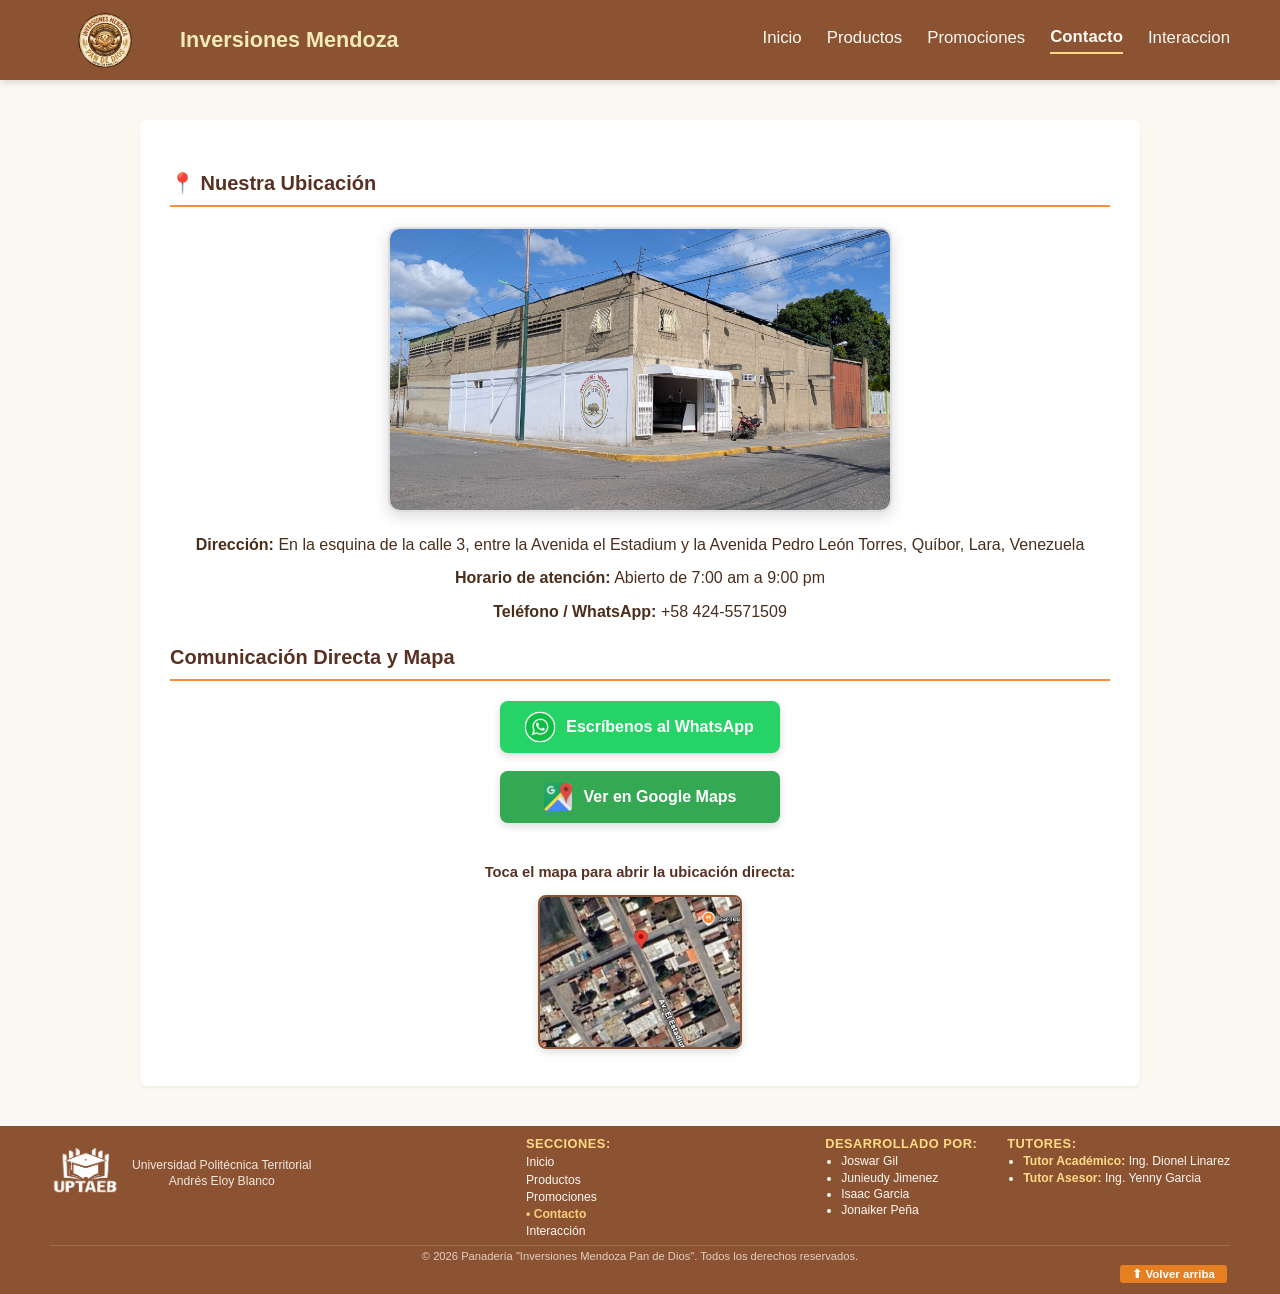
==== commit c0ec9181: "Actualizando contenido de la pagina" ====
--- a/contacto.html
+++ b/contacto.html
@@ -54,7 +54,8 @@
                 </div>
 
                 <div class="datos-contacto">
-                    <p><strong>Dirección:</strong> Quíbor, Estado Lara, Venezuela.</p>
+                    <p><strong>Dirección:</strong> En la esquina de la calle 3, entre la Avenida el Estadium y la
+                        Avenida Pedro León Torres, Quíbor, Lara, Venezuela</p>
                     <p><strong>Horario de atención:</strong> Abierto de 7:00 am a 9:00 pm</p>
                     <p><strong>Teléfono / WhatsApp:</strong> +58 424-5571509</p>
                 </div>
--- a/estilos.css
+++ b/estilos.css
@@ -1,7 +1,3 @@
-/* ==========================================================================
-   INVERSIONES MENDOZA PAN DE DIOS - ESTILOS PRINCIPALES
-   ========================================================================== */
-
 /* --------------------------------------------------------------------------
    1. RESET Y CONFIGURACIÓN BASE
    -------------------------------------------------------------------------- */
@@ -321,6 +317,73 @@
     text-transform: uppercase;
     margin-top: 40px;
 }
+
+/* Sección de valores informativos */
+.seccion-valores {
+    margin: 40px 0 30px 0;
+    text-align: center;
+}
+
+.titulo-valores {
+    font-size: 1.80rem;
+    color: #593122;
+    text-transform: uppercase;
+    margin-bottom: 25px;
+}
+
+.contenedor-valores {
+    display: flex;
+    justify-content: center;
+    gap: 30px;
+    flex-wrap: wrap;
+}
+
+.tarjeta-valor {
+    display: flex;
+    flex-direction: column;
+    align-items: center;
+    justify-content: center;
+    background-color: #ffffff;
+    padding: 22px 20px;
+    border-radius: 12px;
+    color: #4a2e1b;
+    width: 140px;
+    min-height: 140px;
+    box-shadow: 0 4px 6px rgba(0, 0, 0, 0.05);
+    transition: transform 0.3s cubic-bezier(0.25, 0.8, 0.25, 1), box-shadow 0.3s ease;
+    cursor: default;
+}
+
+.tarjeta-valor:hover {
+    transform: translateY(-8px);
+    box-shadow: 0 12px 20px rgba(140, 83, 51, 0.15);
+}
+
+.tarjeta-valor .icono-valor {
+    font-size: 2.8rem;
+    margin-bottom: 10px;
+    transition: transform 0.3s ease;
+}
+
+.tarjeta-valor:hover .icono-valor {
+    transform: scale(1.15) rotate(5deg);
+}
+
+.tarjeta-valor .texto-valor {
+    font-size: 0.95rem;
+    font-weight: 600;
+    line-height: 1.3;
+    text-align: center;
+}
+
+#texto-valor-abajo {
+    font-size: 0.90rem;
+    color: #4a2e1b;
+    text-align: center;
+}
+
+
+
 
 /* --------------------------------------------------------------------------
    4. CATÁLOGO DE PRODUCTOS (PRODUCTOS.HTML)
@@ -1245,6 +1308,73 @@
         font-size: 0.82rem;
     }
 
+    /* Valores empresa móvil */
+    .seccion-valores {
+        margin: 40px 0 30px 0;
+        text-align: center;
+    }
+
+    .titulo-valores {
+        font-size: 1.80rem;
+        color: #593122;
+        text-transform: uppercase;
+        margin-bottom: 25px;
+    }
+
+    .contenedor-valores {
+        display: grid;
+        grid-template-columns: 1fr 1fr;
+        justify-content: center;
+        gap: 15px;
+        flex-wrap: wrap;
+        max-width: 340px;
+        margin: 0 auto;
+    }
+
+    .tarjeta-valor {
+        display: flex;
+        flex-direction: column;
+        align-items: center;
+        justify-content: center;
+        background-color: #ffffff;
+        padding: 22px 12px;
+        border-radius: 12px;
+        color: #4a2e1b;
+        width: 85%;
+        min-height: 140px;
+        box-shadow: 0 4px 6px rgba(0, 0, 0, 0.05);
+        transition: transform 0.3s cubic-bezier(0.25, 0.8, 0.25, 1), box-shadow 0.3s ease;
+        cursor: default;
+    }
+
+    .tarjeta-valor:hover {
+        transform: translateY(-8px);
+        box-shadow: 0 12px 20px rgba(140, 83, 51, 0.15);
+    }
+
+    .tarjeta-valor .icono-valor {
+        font-size: 2.8rem;
+        margin-bottom: 10px;
+        transition: transform 0.3s ease;
+    }
+
+    .tarjeta-valor:hover .icono-valor {
+        transform: scale(1.15) rotate(5deg);
+    }
+
+    .tarjeta-valor .texto-valor {
+        font-size: 0.95rem;
+        font-weight: 600;
+        line-height: 1.3;
+        text-align: center;
+    }
+
+    #texto-valor-abajo {
+        font-size: 0.90rem;
+        color: #4a2e1b;
+        text-align: center;
+    }
+
     /* Catálogo móvil */
     .grid-catalogo {
         gap: 15px;
@@ -1426,6 +1556,7 @@
 .bienvenida,
 .accesos-directos,
 .resena-historica,
+.seccion-valores,
 .contenedor-tarjeta,
 .bloque-texto-resena {
     opacity: 0.1;
@@ -1450,6 +1581,10 @@
     animation-delay: 0.2s;
 }
 
+.seccion-valores {
+    animation-delay: 0.25s;
+}
+
 @keyframes aparecerPantalla {
     from {
         opacity: 0.3;
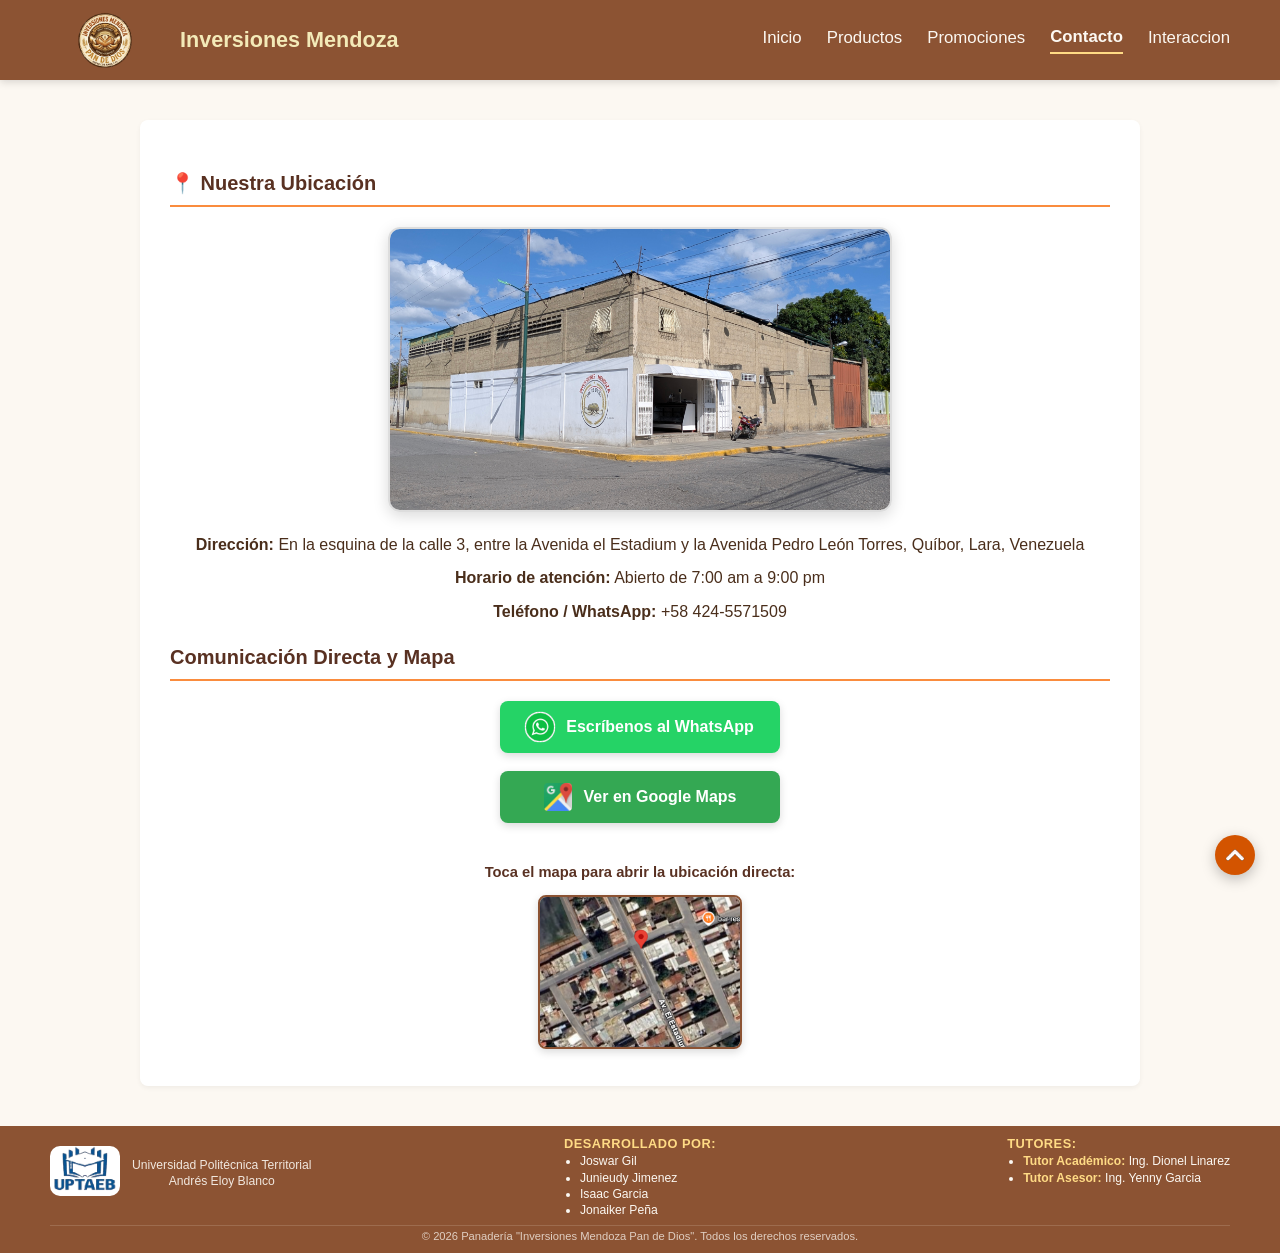
==== commit 59c959be: "Update" ====
--- a/contacto.html
+++ b/contacto.html
@@ -11,7 +11,7 @@
     <meta name="apple-mobile-web-app-capable" content="yes">
     <meta name="theme-color" content="#8c5333">
     <title>Contacto - Inversiones Mendoza Pan de Dios</title>
-    <link rel="stylesheet" href="estilos.css">
+    <link rel="stylesheet" href="estilos.css?v=2">
 </head>
 
 <body id="pagina-contacto">
@@ -106,20 +106,8 @@
                 </div>
             </div>
 
-            <!-- Centro: Secciones una arriba de la otra -->
-            <div class="columna-footer secciones">
-                <h3>Secciones:</h3>
-                <nav class="footer-nav">
-                    <a href="index.html" class="footer-inicio">Inicio</a>
-                    <a href="productos.html" class="footer-productos">Productos</a>
-                    <a href="promociones.html" class="footer-promociones">Promociones</a>
-                    <a href="contacto.html" class="footer-contacto">Contacto</a>
-                    <a href="opiniones.html" class="footer-opiniones">Interacción</a>
-                </nav>
-            </div>
-
-            <!-- Derecha: Desarrolladores con UL y Tutores alineados al mismo margen -->
-            <div class="columna-footer desarrolladores-tutores">
+            <!-- Centro: Desarrolladores -->
+            <div class="columna-footer desarrolladores">
                 <div class="bloque-desarrolladores">
                     <h3>Desarrollado por:</h3>
                     <ul class="lista-desarrolladores">
@@ -129,6 +117,10 @@
                         <li>Jonaiker Peña</li>
                     </ul>
                 </div>
+            </div>
+
+            <!-- Derecha: Tutores -->
+            <div class="columna-footer tutores">
                 <div class="bloque-tutores">
                     <h3>Tutores:</h3>
                     <ul class="lista-tutores">
@@ -143,7 +135,8 @@
             <p>&copy; 2026 Panadería "Inversiones Mendoza Pan de Dios". Todos los derechos reservados.</p>
         </div>
         <div class="contenedor-boton-arriba">
-            <a href="#arriba" class="boton-ir-arriba">⬆ Volver arriba</a>
+            <a href="#arriba" class="boton-ir-arriba"><img class="img-icon-flecha"
+                    src="imagenes/icono-flecha-volverarriba.png"></a>
         </div>
 
     </footer>
--- a/estilos.css
+++ b/estilos.css
@@ -300,6 +300,22 @@
     box-shadow: 0 12px 20px rgba(140, 83, 51, 0.15);
 }
 
+.img-icon {
+    width: 70px;
+    height: 70px;
+}
+
+
+.icono-img-productos {
+    height: 30px;
+    width: 30px;
+    margin-right: 10px;
+    object-fit: contain;
+    vertical-align: middle;
+    flex-shrink: 0;
+}
+
+
 .tarjeta-acceso .icono-producto {
     font-size: 2.8rem;
     margin-bottom: 10px;
@@ -335,7 +351,7 @@
     display: flex;
     justify-content: center;
     gap: 30px;
-    flex-wrap: wrap;
+    flex-wrap: nowrap;
 }
 
 .tarjeta-valor {
@@ -344,11 +360,11 @@
     align-items: center;
     justify-content: center;
     background-color: #ffffff;
-    padding: 22px 20px;
+    padding: 22px 18px;
     border-radius: 12px;
     color: #4a2e1b;
-    width: 140px;
-    min-height: 140px;
+    width: 200px;
+    min-height: 160px;
     box-shadow: 0 4px 6px rgba(0, 0, 0, 0.05);
     transition: transform 0.3s cubic-bezier(0.25, 0.8, 0.25, 1), box-shadow 0.3s ease;
     cursor: default;
@@ -380,6 +396,7 @@
     font-size: 0.90rem;
     color: #4a2e1b;
     text-align: center;
+    margin: 8px 0 0 0;
 }
 
 
@@ -393,6 +410,8 @@
 }
 
 .titulo-categoria {
+    display: flex;
+    align-items: center;
     color: #593122;
     font-size: 1.25rem;
     text-align: left;
@@ -485,7 +504,7 @@
 .subtitulo-promociones,
 .subtitulo-seccion {
     color: #6d4c38;
-    font-size: 1rem;
+    font-size: 1.2rem;
     margin-bottom: 25px;
     text-align: center;
 }
@@ -902,6 +921,7 @@
     border-radius: 6px;
     text-align: center;
     box-shadow: 0 4px 12px rgba(0, 0, 0, 0.08);
+    scroll-margin-top: 100px;
 }
 
 .mensaje-exito h3 {
@@ -924,7 +944,8 @@
 
 /* Activación del mensaje de éxito con CSS */
 .formulario-opinion:has(.boton-enviar-opinion:focus)~.mensaje-exito,
-.formulario-opinion:has(.boton-enviar-opinion:active)~.mensaje-exito {
+.formulario-opinion:has(.boton-enviar-opinion:active)~.mensaje-exito,
+#mensaje-exito:target {
     display: block;
     animation: fadeInMensaje 0.4s ease forwards;
 }
@@ -959,21 +980,34 @@
 }
 
 .boton-ir-arriba {
-    display: inline-block;
-    background-color: #e67e22;
-    color: #ffffff;
-    margin-left: -100px;
-    padding: 2px 12px;
+    color: rgb(255, 255, 255);
+    font-size: 1.3rem;
+    position: fixed;
+    bottom: 25px;
+    right: 25px;
+    width: 40px;
+    height: 40px;
+    background-color: #d35400;
+    border-radius: 50%;
+    display: flex;
+    justify-content: center;
+    align-items: center;
+    box-shadow: 0 4px 14px rgba(0, 0, 0, 0.25);
+    z-index: 1000;
+    transition: transform 0.4s ease, box-shadow 0.5s ease;
     text-decoration: none;
-    border-radius: 3px;
-    font-weight: 600;
-    font-size: 0.72rem;
-    transition: background-color 0.3s ease, transform 0.2s ease;
+    overflow: hidden;
+}
+
+.img-icon-flecha {
+    width: 20px;
+    height: 20px;
+
 }
 
 .boton-ir-arriba:hover {
-    background-color: #d35400;
-    transform: translateY(-1px);
+    background-color: #f06c15;
+    transform: translateY(-4px);
 }
 
 .fila-superior-footer {
@@ -1007,6 +1041,10 @@
 
 /* Columna Institución */
 .columna-footer.universidad {
+    flex: 1;
+    display: flex;
+    flex-direction: column;
+    align-items: flex-start;
     text-align: left;
 }
 
@@ -1026,6 +1064,7 @@
     flex-shrink: 0;
     border-radius: 10px;
     margin-top: 10px;
+    background-color: white;
 }
 
 .texto-institucion h3 {
@@ -1098,13 +1137,22 @@
     color: #FFDB85;
 }
 
-/* Columna Desarrolladores y Tutores */
-.columna-footer.desarrolladores-tutores {
+/* Columna Desarrolladores */
+.columna-footer.desarrolladores {
+    flex: 1;
+    display: flex;
+    flex-direction: column;
+    align-items: center;
     text-align: left;
-    display: flex;
-    flex-direction: row;
-    gap: 30px;
-    align-items: flex-start;
+}
+
+/* Columna Tutores */
+.columna-footer.tutores {
+    flex: 1;
+    display: flex;
+    flex-direction: column;
+    align-items: flex-end;
+    text-align: left;
 }
 
 .bloque-desarrolladores,
@@ -1481,24 +1529,31 @@
     }
 
     .boton-ir-arriba {
-        display: inline-block;
-        background-color: #e67e22;
-        color: #ffffff;
-        margin-left: auto;
-        padding: 2px 12px;
-        text-decoration: none;
-        border-radius: 3px;
-        font-weight: 600;
-        font-size: 0.72rem;
+        position: fixed;
+        bottom: 20px;
+        right: 20px;
+        width: 40px;
+        height: 40px;
+        border-radius: 50%;
+        display: flex;
+        justify-content: center;
+        align-items: center;
+        background-color: #d35400;
+        box-shadow: 0 4px 14px rgba(0, 0, 0, 0.25);
+        z-index: 1000;
+        margin: 0;
+        padding: 0;
     }
 
 
 
 
     .columna-footer.universidad,
-    .columna-footer.secciones {
+    .columna-footer.desarrolladores,
+    .columna-footer.tutores {
         text-align: center;
         align-items: center;
+        flex: auto;
     }
 
     .bloque-institucion-flex {
@@ -1521,13 +1576,6 @@
 
     .footer-nav {
         align-items: center;
-    }
-
-    .columna-footer.desarrolladores-tutores {
-        flex-direction: column;
-        align-items: center;
-        text-align: center;
-        gap: 12px;
     }
 
     .lista-desarrolladores,
